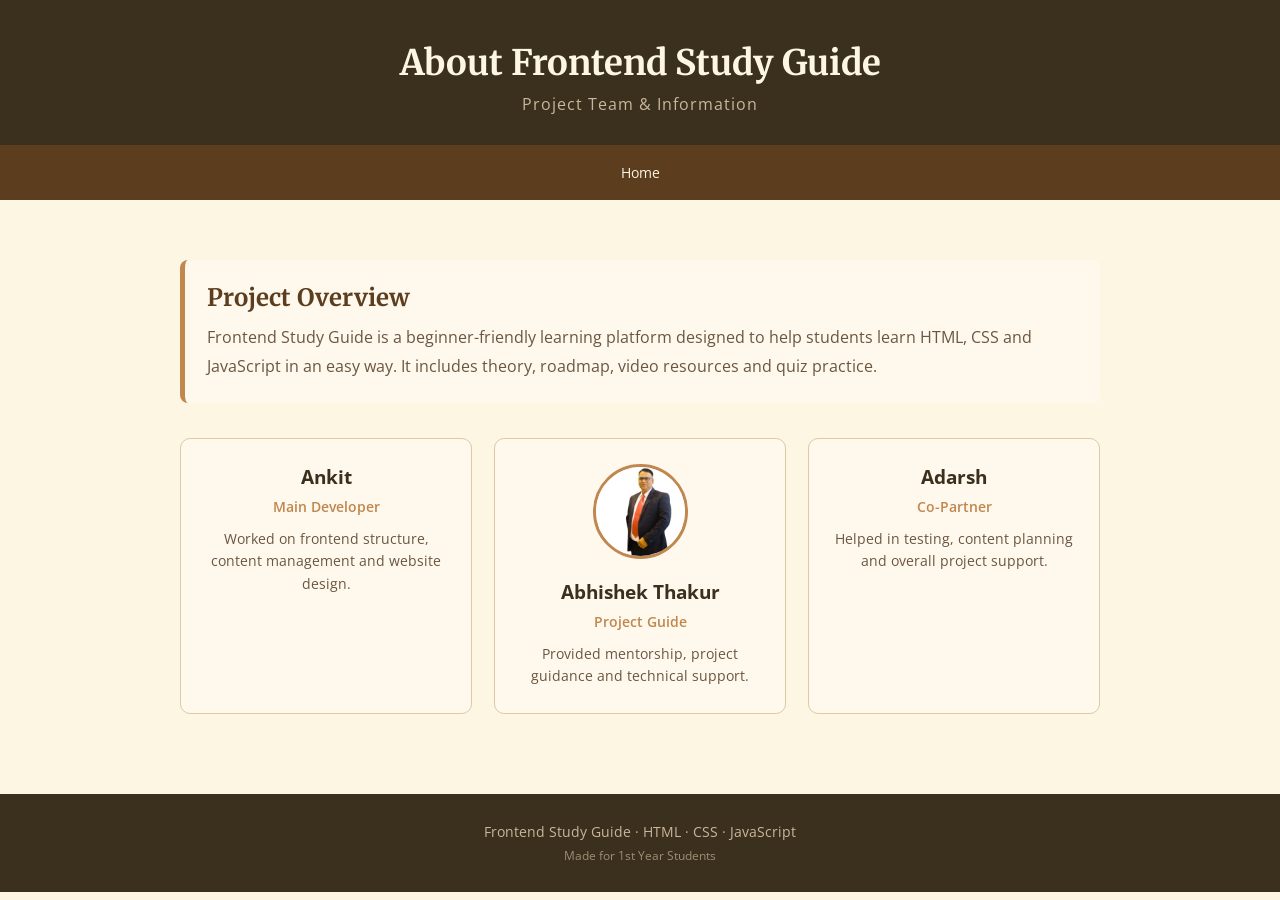
==== about.html @ eaea41bd "Add files via upload" ====
<!DOCTYPE html>
<html lang="en">
<head>
  <meta charset="UTF-8">
  <meta name="viewport" content="width=device-width, initial-scale=1.0">
  <title>About Frontend Study Guide</title>

  <link href="https://fonts.googleapis.com/css2?family=Merriweather:wght@400;700&family=Open+Sans:wght@400;600&display=swap" rel="stylesheet">
  <link rel="stylesheet" href="style.css">
</head>
<body>

  <header>
    <h1>About Frontend Study Guide</h1>
    <p>Project Team & Information</p>
  </header>

  <nav>
    <a href="index.html">Home</a>

  </nav>

  <div class="container">

    <section class="about-main">

      <div class="project-card">
        <h2>Project Overview</h2>
        <p>
          Frontend Study Guide is a beginner-friendly learning platform designed
          to help students learn HTML, CSS and JavaScript in an easy way.
          It includes theory, roadmap, video resources and quiz practice.
        </p>
      </div>

      <div class="team-grid">

        <div class="team-card">
          <h3>Ankit</h3>
          <span>Main Developer</span>
          <p>
            Worked on frontend structure, content management and website design.
          </p>
        </div>

        <div class="team-card main-card">
         <img src="Abhishek (Logo) - 1.png"></img>
          <h3>Abhishek Thakur</h3>
          <span>Project Guide</span>
          <p>
            Provided mentorship, project guidance and technical support.
          </p>
        </div>

        <div class="team-card">
          <h3>Adarsh</h3>
          <span>Co-Partner</span>
          <p>
            Helped in testing, content planning and overall project support.
          </p>
        </div>

      </div>

    </section>

  </div>

  <footer>
    <p>Frontend Study Guide · HTML · CSS · JavaScript</p>
    <p style="margin-top: 6px; font-size: 0.78rem; opacity: 0.7;">
      Made for 1st Year Students
    </p>
  </footer>

</body>
</html>
---- style.css ----
* {
  margin: 0;
  padding: 0;
  box-sizing: border-box;
}

body {
  font-family: 'Open Sans', sans-serif;
  background-color: #fdf6e3;
  color: #3b2f1e;
}

header {
  background-color: #3b2f1e;
  color: #fdf6e3;
  text-align: center;
  padding: 40px 20px 30px;
}

header h1 {
  font-family: 'Merriweather', serif;
  font-size: 2.2rem;
  margin-bottom: 8px;
}

header p {
  font-size: 1rem;
  color: #c8b89a;
  letter-spacing: 1px;
}

nav {
  background-color: #5c3d1e;
  display: flex;
  justify-content: center;
  flex-wrap: wrap;
  gap: 4px;
  padding: 10px 20px;
}

nav a {
  color: #fdf6e3;
  text-decoration: none;
  font-size: 0.9rem;
  padding: 8px 18px;
  border-radius: 4px;
  transition: background 0.2s;
}

nav a:hover {
  background-color: #8b5e3c;
}

.container {
  max-width: 960px;
  margin: 0 auto;
  padding: 30px 20px;
}

.section-title {
  font-family: 'Merriweather', serif;
  font-size: 1.6rem;
  color: #5c3d1e;
  border-left: 5px solid #c0874e;
  padding-left: 12px;
  margin-bottom: 16px;
  margin-top: 40px;
}

.section-desc {
  font-size: 0.97rem;
  line-height: 1.8;
  color: #5a4a37;
  margin-bottom: 20px;
}

.card-grid {
  display: grid;
  grid-template-columns: repeat(auto-fit, minmax(260px, 1fr));
  gap: 18px;
  margin-bottom: 28px;
}

.card {
  background: #fff8ec;
  border: 1px solid #ddc9a3;
  border-top: 4px solid #c0874e;
  border-radius: 6px;
  padding: 18px;
}

.card h3 {
  font-family: 'Merriweather', serif;
  font-size: 1rem;
  color: #5c3d1e;
  margin-bottom: 8px;
}

.card p {
  font-size: 0.88rem;
  color: #6b5640;
  line-height: 1.7;
}

.code-box {
  background-color: #2b1d0e;
  border-radius: 6px;
  padding: 18px 20px;
  margin: 16px 0 28px;
  overflow-x: auto;
}

.code-box code {
  font-family: 'Courier New', monospace;
  font-size: 0.87rem;
  color: #d4bc8a;
  line-height: 1.75;
  display: block;
  white-space: pre;
}

hr {
  border: none;
  border-top: 1px solid #ddc9a3;
  margin: 40px 0 10px;
}

.steps {
  list-style: none;
  padding: 0;
  margin-bottom: 28px;
}

.steps li {
  display: flex;
  gap: 14px;
  align-items: flex-start;
  margin-bottom: 16px;
}

.step-num {
  background-color: #c0874e;
  color: #fff;
  font-weight: 700;
  font-size: 0.85rem;
  min-width: 28px;
  height: 28px;
  border-radius: 50%;
  display: flex;
  align-items: center;
  justify-content: center;
  margin-top: 2px;
  flex-shrink: 0;
}

.steps li p {
  font-size: 0.93rem;
  color: #5a4a37;
  line-height: 1.7;
}

.steps li strong {
  color: #3b2f1e;
}

.video-section {
  background-color: #fff8ec;
  border: 1px solid #ddc9a3;
  border-radius: 8px;
  padding: 28px 24px;
  margin-top: 40px;
}

.video-section-title {
  font-family: 'Merriweather', serif;
  font-size: 1.5rem;
  color: #5c3d1e;
  text-align: center;
  margin-bottom: 6px;
}

.video-section-sub {
  text-align: center;
  font-size: 0.85rem;
  color: #a08060;
  margin-bottom: 30px;
}

.video-cat {
  margin-bottom: 36px;
}

.video-cat-title {
  font-family: 'Merriweather', serif;
  font-size: 1.1rem;
  color: #5c3d1e;
  border-bottom: 2px solid #ddc9a3;
  padding-bottom: 6px;
  margin-bottom: 16px;
  display: flex;
  align-items: center;
  gap: 10px;
}

.cat-badge {
  font-size: 0.72rem;
  padding: 3px 10px;
  border-radius: 20px;
  font-weight: 600;
  letter-spacing: 1px;
}

.badge-html { background: #f3e0d0; color: #8b3a1e; }
.badge-css  { background: #d0e4f3; color: #1e4a8b; }
.badge-js   { background: #d8f0d0; color: #2a6b1e; }

.video-grid {
  display: grid;
  grid-template-columns: repeat(auto-fit, minmax(280px, 1fr));
  gap: 18px;
}

.video-card {
  background: #fdf6e3;
  border: 1px solid #ddc9a3;
  border-radius: 6px;
  overflow: hidden;
}

.video-thumb {
  display: flex;
  align-items: center;
  justify-content: center;
  width: 100%;
  aspect-ratio: 16 / 9;
  background-color: #1a1008;
  color: #e8c87a;
  font-size: 0.95rem;
  font-weight: 600;
  text-align: center;
  text-decoration: none;
  padding: 16px;
  transition: background 0.2s;
  line-height: 1.5;
}

.video-thumb:hover {
  background-color: #2b1d0e;
  color: #f5d98a;
}

.video-info {
  padding: 10px 14px;
  border-top: 1px solid #ddc9a3;
}

.video-title {
  font-size: 0.9rem;
  font-weight: 600;
  color: #3b2f1e;
  margin-bottom: 2px;
}

.video-meta {
  font-size: 0.75rem;
  color: #a08060;
}

footer {
  text-align: center;
  padding: 28px 20px;
  background-color: #3b2f1e;
  color: #c8b89a;
  font-size: 0.85rem;
  margin-top: 50px;
}

.quiz-question {
  background: #fff8ec;
  border: 1px solid #ddc9a3;
  border-radius: 6px;
  padding: 16px;
  margin-bottom: 16px;
}

.quiz-question p {
  font-weight: 600;
  margin-bottom: 10px;
  color: #3b2f1e;
}

.quiz-question label {
  display: block;
  margin: 6px 0;
  font-size: 0.9rem;
  cursor: pointer;
  color: #5a4a37;
}

.quiz-question input[type="radio"] {
  margin-right: 8px;
  transform: scale(1.1);
}

body.dark {
  background-color: #1a1008;
  color: #e8d5b0;
}

body.dark header {
  background-color: #0f0800;
}

body.dark nav {
  background-color: #2a1800;
}

body.dark .card {
  background: #2b1d0e;
  border-color: #4a3520;
}

body.dark .card h3 {
  color: #e8c87a;
}

body.dark .card p {
  color: #c8a87a;
}

body.dark .section-title {
  color: #e8c87a;
}

body.dark .section-desc {
  color: #c8a87a;
}

body.dark hr {
  border-color: #4a3520;
}

body.dark .steps li p {
  color: #c8a87a;
}

body.dark .steps li strong {
  color: #e8d5b0;
}

body.dark .video-section {
  background-color: #2b1d0e;
  border-color: #4a3520;
}

body.dark .video-section-title {
  color: #e8c87a;
}

body.dark .video-section-sub {
  color: #a08060;
}

body.dark .video-cat-title {
  color: #e8c87a;
  border-color: #4a3520;
}

body.dark .video-card {
  background: #1a1008;
  border-color: #4a3520;
}

body.dark .video-title {
  color: #e8d5b0;
}

body.dark .quiz-question {
  background: #2b1d0e;
  border-color: #4a3520;
}

body.dark .quiz-question p {
  color: #e8d5b0;
}

body.dark .quiz-question label {
  color: #c8a87a;
}

body.dark #quizResult {
  color: #e8c87a;
}

body.dark #searchBox {
  background: #2b1d0e;
  color: #e8d5b0;
  border-color: #4a3520;
}

#themeBtn {
  position: absolute;
  top: 16px;
  right: 20px;
  background: #c0874e;
  color: white;
  border: none;
  padding: 7px 14px;
  border-radius: 20px;
  font-size: 0.85rem;
  cursor: pointer;
}

#themeBtn:hover {
  background: #a06a38;
}

#qwz{
  font-size: 4em;
  font-family: cursive;
  text-align: center;
  color: #a06a38;
}
.about-main {
  margin-top: 30px;
}

.project-card {
  background: #fff8ec;
  border-left: 5px solid #c0874e;
  padding: 22px;
  border-radius: 8px;
  margin-bottom: 35px;
}

.project-card h2 {
  font-family: 'Merriweather', serif;
  color: #5c3d1e;
  margin-bottom: 10px;
}

.project-card p {
  color: #6b5640;
  line-height: 1.8;
}

.team-grid {
  display: grid;
  grid-template-columns: repeat(auto-fit, minmax(250px, 1fr));
  gap: 22px;
}

.team-card {
  background: #fff8ec;
  border: 1px solid #ddc9a3;
  border-radius: 10px;
  padding: 25px 20px;
  text-align: center;
}

.team-card img {
  width: 95px;
  height: 95px;
  border-radius: 50%;
  object-fit: cover;
  border: 3px solid #c0874e;
  margin-bottom: 15px;
}

.team-card h3 {
  color: #3b2f1e;
  margin-bottom: 6px;
}

.team-card span {
  display: inline-block;
  font-size: 0.85rem;
  color: #c0874e;
  margin-bottom: 12px;
  font-weight: 600;
}

.team-card p {
  font-size: 0.88rem;
  color: #6b5640;
  line-height: 1.6;
}

body.dark .project-card,
body.dark .team-card {
  background: #2b1d0e;
  border-color: #4a3520;
}

body.dark .project-card h2,
body.dark .team-card h3 {
  color: #e8c87a;
}

body.dark .project-card p,
body.dark .team-card p {
  color: #c8a87a;
}
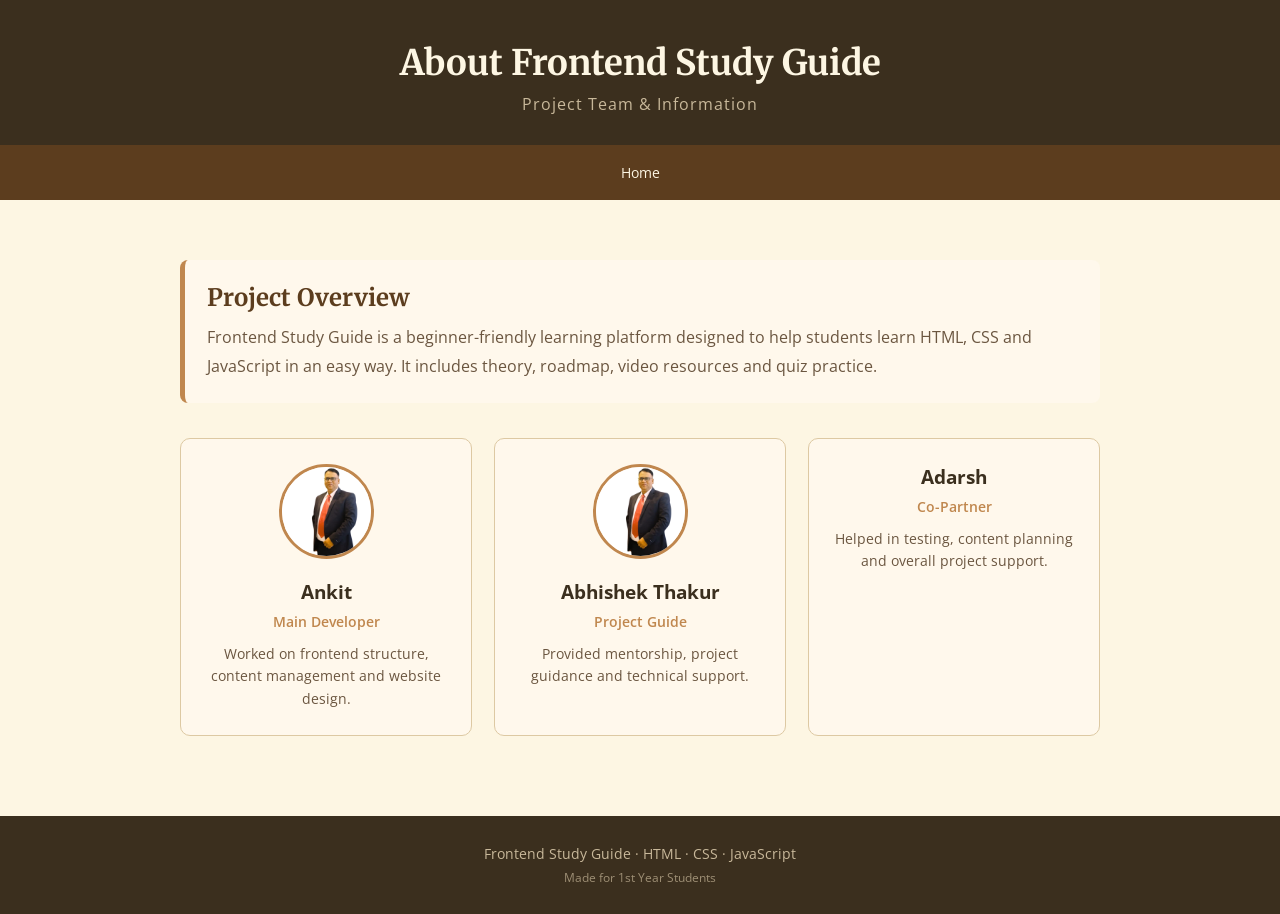
==== commit 44ade70a: "Update about.html" ====
--- a/about.html
+++ b/about.html
@@ -36,6 +36,7 @@
       <div class="team-grid">
 
         <div class="team-card">
+          <img src="Abhishek (Logo) - 1.png"></img>
           <h3>Ankit</h3>
           <span>Main Developer</span>
           <p>
@@ -74,4 +75,4 @@
   </footer>
 
 </body>
-</html>+</html>
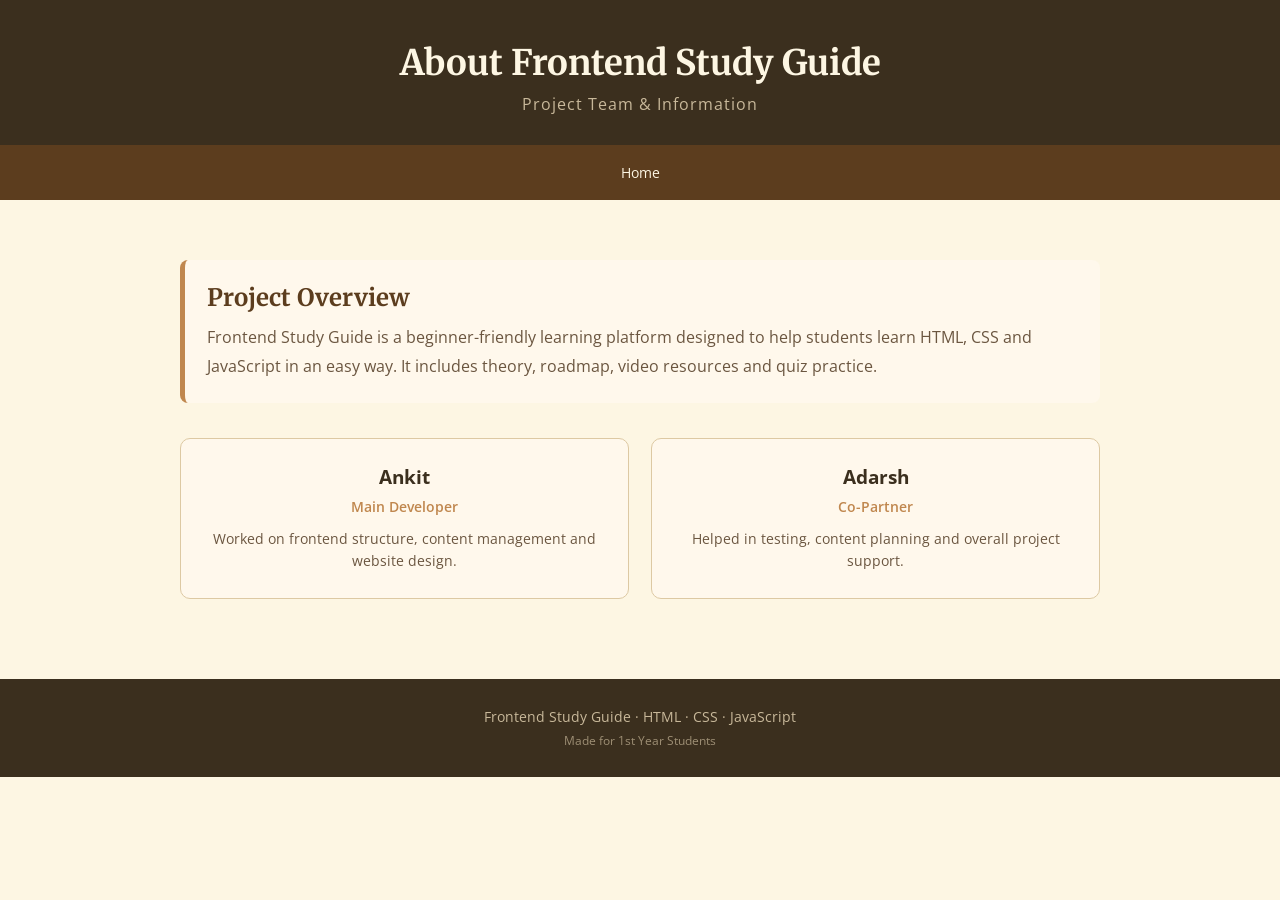
==== commit 62b20b5e: "Update about.html" ====
--- a/about.html
+++ b/about.html
@@ -36,20 +36,10 @@
       <div class="team-grid">
 
         <div class="team-card">
-          <img src="Abhishek (Logo) - 1.png"></img>
           <h3>Ankit</h3>
           <span>Main Developer</span>
           <p>
             Worked on frontend structure, content management and website design.
-          </p>
-        </div>
-
-        <div class="team-card main-card">
-         <img src="Abhishek (Logo) - 1.png"></img>
-          <h3>Abhishek Thakur</h3>
-          <span>Project Guide</span>
-          <p>
-            Provided mentorship, project guidance and technical support.
           </p>
         </div>
 
